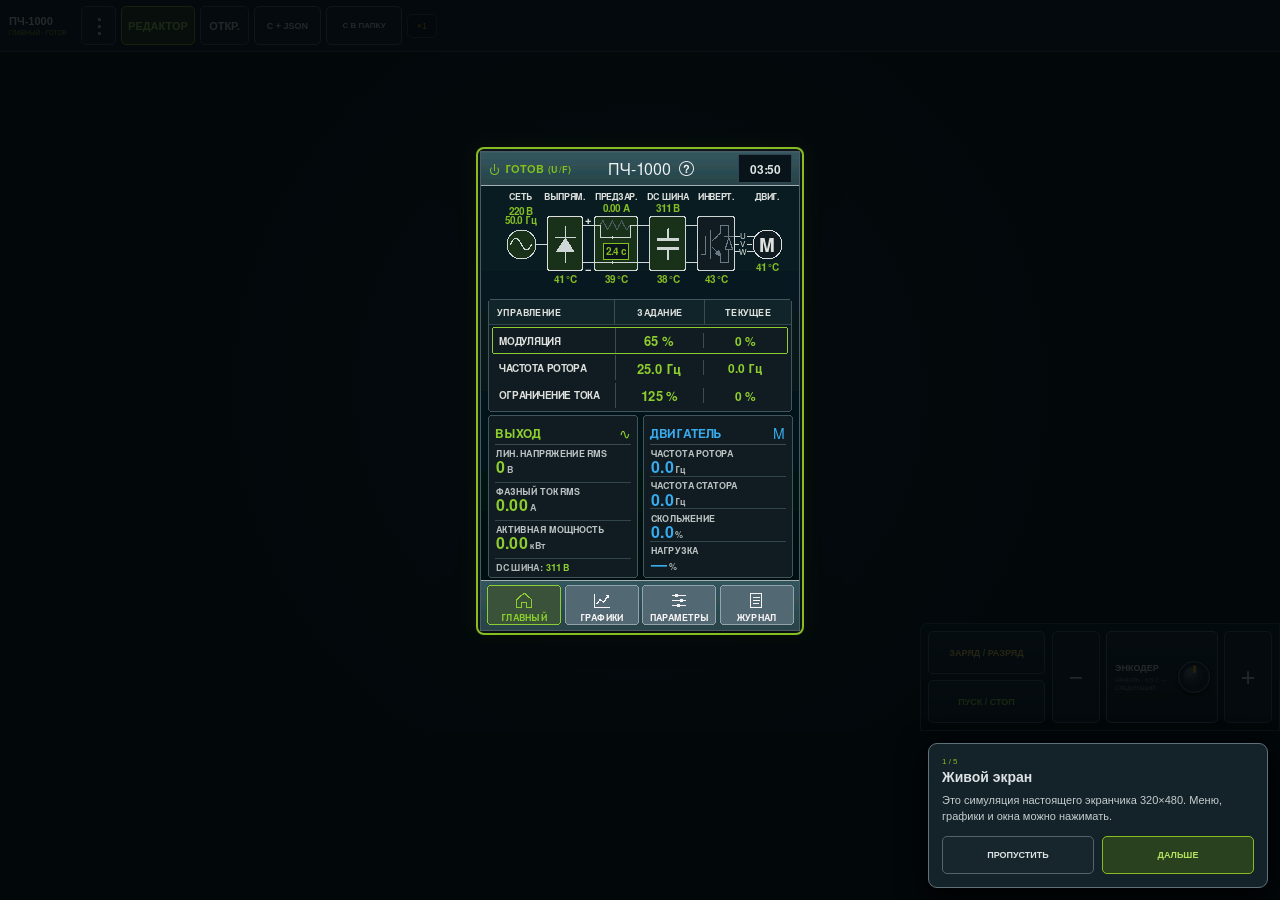
==== app/src/main/assets/editor/index.html @ 9fc3cac1 "build fix and bug fix" ====
<!doctype html>
<html lang="ru">
<head>
  <meta charset="utf-8">
  <meta name="viewport" content="width=device-width,initial-scale=1,maximum-scale=1,user-scalable=no,viewport-fit=contain">
  <title>ПЧ-1000 HMI Editor</title>
  <link rel="stylesheet" href="editor.css">
  <link rel="stylesheet" href="app-shell.css">
</head>
<body>
  <header class="toolbar">
    <div class="app-title"><strong>ПЧ-1000</strong><small id="runtime-state">СИМУЛЯЦИЯ</small></div>
    <button id="app-menu" class="app-menu" title="Проекты и настройки">⋮</button>
    <select id="scene" class="hidden-control" aria-label="Служебный сценарий экспорта"></select>
    <button id="mode-toggle" class="primary mode-toggle">РЕДАКТОР</button>
    <button id="drawer-toggle" class="edit-only" title="Панель свойств">СВОЙСТВА</button>
    <button id="undo" class="edit-only" title="Отменить">↶</button>
    <button id="redo" class="edit-only" title="Повторить">↷</button>
    <button id="grid" class="edit-only active" title="Привязка к сетке">#</button>
    <button id="import" title="Импорт проекта">ОТКР.</button>
    <button id="export">C + JSON</button>
    <button id="export-folder" title="Экспорт C-проекта в выбранную папку">C В ПАПКУ</button>
    <span id="scale-badge" class="scale-badge">×1</span>
  </header>

  <main>
    <section class="stage" id="stage">
      <div class="phone" id="phone">
        <iframe id="renderer" src="renderer.html?embed=1&amp;live=1" title="Интерактивная симуляция HMI"></iframe>
        <canvas id="comparison-canvas" class="comparison-canvas hidden" width="320" height="480"></canvas>
        <div id="interaction" class="interaction" aria-label="Редактор холста">
          <div id="selection" class="selection hidden">
            <i class="handle nw" data-handle="nw"></i><i class="handle ne" data-handle="ne"></i>
            <i class="handle sw" data-handle="sw"></i><i class="handle se" data-handle="se"></i>
            <span id="selection-name"></span>
          </div>
        </div>
      </div>
    </section>

    <section class="properties" id="properties">
      <div class="property-head">
        <div><small>ЭЛЕМЕНТ</small><strong id="element-name">Ничего не выбрано</strong></div>
        <button id="properties-collapse" class="properties-collapse" title="Свернуть свойства">⌄</button>
        <select id="scope" aria-label="Область изменения">
          <option value="global">Во всех сценариях</option>
          <option value="scene">Только в этом сценарии</option>
        </select>
      </div>

      <div class="tabs">
        <button class="active" data-tab="geometry">РАЗМЕР</button>
        <button data-tab="text">ТЕКСТ</button>
        <button data-tab="colors">ЦВЕТА</button>
        <button data-tab="states">СЦЕНАРИИ</button>
      </div>

      <div class="tab-pane active" data-pane="geometry">
        <div class="fields four">
          <label>X<input id="x" type="number" step="1"></label>
          <label>Y<input id="y" type="number" step="1"></label>
          <label>ШИР.<input id="width" type="number" min="1" step="1"></label>
          <label>ВЫС.<input id="height" type="number" min="1" step="1"></label>
        </div>
        <div class="fields three">
          <label>Шаг<select id="snap"><option selected>1</option><option>2</option><option>5</option><option>10</option></select></label>
          <button id="reset-geometry">СБРОСИТЬ ГЕОМЕТРИЮ</button>
          <button id="delete-override" class="danger">СБРОСИТЬ ВСЁ</button>
        </div>
      </div>

      <div class="tab-pane" data-pane="text">
        <label class="wide">Собственный текст<input id="text" type="text" placeholder="Текст элемента"></label>
        <div class="fields three">
          <label>Размер<input id="font-size" type="number" min="5" max="40" step="1"></label>
          <label class="check"><input id="bold" type="checkbox"> Жирный</label>
          <button id="reset-text">СБРОСИТЬ ТЕКСТ</button>
        </div>
        <div class="fields three gap-fields">
          <label>После символа<input id="gap-after" type="text" maxlength="1" placeholder="/"></label>
          <label>Зазор, px<input id="gap-px" type="number" min="0" max="32" step="1" value="0"></label>
          <button id="reset-gap">СБРОСИТЬ ЗАЗОР</button>
        </div>
        <div class="fields three text-position-fields">
          <label>Текст X, px<input id="text-x" type="number" step="1" value="0"></label>
          <label>Текст Y, px<input id="text-y" type="number" step="1" value="0"></label>
          <button id="reset-text-position">СБРОСИТЬ СМЕЩЕНИЕ</button>
        </div>
      </div>

      <div class="tab-pane" data-pane="colors">
        <div class="color-grid">
          <label>Текст<input id="color" type="color"></label>
          <label>Фон<input id="background" type="color"></label>
          <label>Рамка<input id="border" type="color"></label>
          <label>Линия SVG<input id="stroke" type="color"></label>
          <label>Заливка SVG<input id="fill" type="color"></label>
        </div>
        <button id="reset-colors">СБРОСИТЬ ЦВЕТА</button>
      </div>

      <div class="tab-pane" data-pane="states">
        <p>Приложение само определяет текущее состояние интерактивной симуляции. Выбери «Только в этом сценарии», чтобы цвет или текст менялся лишь при таком состоянии.</p>
        <div id="state-summary" class="state-summary"></div>
      </div>
    </section>
  </main>

  <section class="hardware" id="hardware" aria-label="Внешние органы управления">
    <div class="drive-buttons">
      <button id="charge-control">ЗАРЯД / РАЗРЯД</button>
      <button id="run-control">ПУСК / СТОП</button>
    </div>
    <div class="external-encoder">
      <button id="encoder-minus" aria-label="Энкодер влево">−</button>
      <button id="encoder-push" class="encoder-push" aria-label="Нажать энкодер"><i></i><strong>ЭНКОДЕР</strong><small>НАЖАТЬ · 0,5 С — СЛЕДУЮЩИЙ</small></button>
      <button id="encoder-plus" aria-label="Энкодер вправо">+</button>
    </div>
  </section>

  <div id="toast" class="toast"></div>
  <div id="busy" class="busy hidden"><div class="spinner"></div><strong>Собираю 47 сцен и C-файлы…</strong><small id="busy-state"></small></div>

  <nav id="compare-bar" class="compare-bar hidden" aria-label="Сравнение рендеров">
    <button data-compare="before">БЫЛО</button>
    <button data-compare="after" class="active">СТАЛО</button>
    <button data-compare="diff">РАЗНИЦА ПИКСЕЛЕЙ</button>
    <button id="compare-close">ЗАКРЫТЬ</button>
  </nav>

  <div id="shell-modal" class="shell-modal hidden" role="dialog" aria-modal="true">
    <section class="shell-card">
      <header><strong id="shell-title">ПРОЕКТ</strong><button id="shell-close" aria-label="Закрыть">×</button></header>
      <div class="shell-tabs">
        <button data-shell-tab="project" class="active">ПРОЕКТ</button>
        <button data-shell-tab="github">GITHUB</button>
        <button data-shell-tab="codex" class="ai-tab hidden">CODEX</button>
        <button data-shell-tab="settings">НАСТРОЙКИ</button>
      </div>

      <div class="shell-pane active" data-shell-pane="project">
        <p class="shell-about">Приложение для просмотра, проверки и редактирования интерфейса экранчика ПЧ-1000. На выходе получается C-код для встраивания в микроконтроллер, который будет отрисовывать интерфейс на реальном дисплее.</p>
        <div class="shell-status" id="folder-status">Сейчас используется встроенный шаблон</div>
        <button id="choose-folder" class="wide-action">ВЫБРАТЬ РАБОЧУЮ ПАПКУ</button>
        <button id="save-folder" class="wide-action">СОХРАНИТЬ C-ПРОЕКТ В ПАПКУ</button>
        <button id="open-import" class="wide-action">ОТКРЫТЬ JSON ИЛИ ZIP</button>
      </div>

      <div class="shell-pane" data-shell-pane="github">
        <div id="github-auth-off">
          <p>Вход выполняется на сайте GitHub: там вводишь логин и пароль или используешь уже открытый аккаунт. Приложение не получает твой пароль.</p>
          <p id="github-login-status"></p>
          <button id="github-login" class="wide-action">ВОЙТИ ЧЕРЕЗ GITHUB</button>
          <details id="github-oauth-setup"><summary>Разовая настройка входа (для разработчика)</summary>
            <p>Для собственных сборок можно зарегистрировать другое OAuth-приложение. В обычной сборке Client ID уже встроен и пользователю вводить его не нужно.</p>
            <ol>
              <li>Открой регистрацию OAuth-приложения кнопкой ниже.</li>
              <li>Название: PCH1000 HMI Editor. Homepage URL: адрес репозитория Android-приложения. Callback URL: https://localhost (в Device Flow не используется).</li>
              <li>Включи Enable Device Flow. Зарегистрируй приложение.</li>
              <li>Скопируй Client ID в поле ниже. Это не логин и не Client Secret. Секрет создавать и передавать не надо.</li>
            </ol>
            <button data-external="https://github.com/settings/applications/new">ОТКРЫТЬ РЕГИСТРАЦИЮ НА GITHUB</button>
            <label>Client ID приложения<input id="github-client-id" type="text" autocomplete="off" autocapitalize="none" spellcheck="false" placeholder="Client ID со страницы OAuth-приложения"></label>
            <button id="github-client-save">СОХРАНИТЬ НАСТРОЙКУ</button>
          </details>
          <details><summary>Другой способ: персональный токен</summary>
            <p>Токен — ключ доступа вместо пароля. Он нужен только если вход через сайт ещё не настроен. Не отправляй его в чат и не добавляй в исходники.</p>
            <ol>
              <li>На GitHub открой Settings → Developer settings → Personal access tokens → Fine-grained tokens → Generate new token.</li>
              <li>Выбери срок действия, владельца и только нужные репозитории.</li>
              <li>Repository permissions: Contents — Read and write; Pull requests — Read and write. Issues — Read and write, если GitHub требует это для используемых комментариев.</li>
              <li>Скопируй сгенерированный токен и вставь ниже. GitHub показывает его только один раз.</li>
            </ol>
            <p>Такой токен ограничен выбранными репозиториями. Для создания нового репозитория используй сайт GitHub или настроенный OAuth-вход; затем при необходимости обнови доступ токена.</p>
            <button data-external="https://github.com/settings/personal-access-tokens/new">СОЗДАТЬ ТОКЕН НА GITHUB</button>
            <label>Токен доступа<input id="github-token" type="password" autocomplete="off" placeholder="github_pat_… или ghp_…"></label><button id="github-token-save">ПОДКЛЮЧИТЬ С ТОКЕНОМ</button>
          </details>
          <div id="device-code" class="device-code hidden" aria-live="polite">
            <span>Одноразовый код для сайта GitHub</span>
            <strong id="github-user-code"></strong>
            <button id="github-code-open">СКОПИРОВАТЬ КОД И ОТКРЫТЬ GITHUB</button>
            <div class="two-actions"><button id="github-code-copy">КОПИРОВАТЬ КОД</button><button id="github-code-cancel">ОТМЕНА</button></div>
            <p>На сайте войди в аккаунт, вставь код и разреши доступ. Если сайт сообщил об успехе — вернись сюда и дождись подключения.</p>
          </div>
        </div>
        <div id="github-auth-on" class="hidden">
          <div class="shell-status"><span id="github-user">GitHub подключён</span><button id="github-logout">ВЫЙТИ</button></div>
          <label>Репозиторий C-проекта<select id="github-repo"></select></label>
          <label>Ветка<select id="github-branch"></select></label>
          <div class="two-actions"><button id="github-refresh">ОБНОВИТЬ</button><button id="github-pull">PULL</button></div>
          <details><summary>Новая ветка и история</summary><label>Название новой ветки<input id="new-branch-name" type="text" placeholder="design/clock-fix"></label><button id="create-branch">СОЗДАТЬ ВЕТКУ</button><button id="github-history">ПОКАЗАТЬ ИСТОРИЮ</button><pre id="commit-history" class="code-diff"></pre></details>
          <label>Сообщение коммита<input id="github-message" type="text" value="Update PCH-1000 HMI"></label>
          <button id="github-push" class="wide-action">COMMIT И PUSH</button>
          <details><summary>Создать репозиторий</summary><label>Название<input id="new-repo-name" type="text" value="PCH1000-HMI-C"></label><label class="shell-check"><input id="new-repo-private" type="checkbox"> Приватный</label><button id="create-repo">СОЗДАТЬ</button></details>
        </div>
      </div>

      <div class="shell-pane" data-shell-pane="codex">
        <p>Codex создаст отдельную ветку и Draft PR. Основная ветка не изменится, пока ты сам не примешь результат.</p>
        <label>Что изменить в C-коде<textarea id="codex-task" rows="5" placeholder="Например: изменить форму выбранной рамки и добавить скругление…"></textarea></label>
        <div id="codex-context" class="shell-status">Элемент не выбран</div>
        <button id="codex-start" class="wide-action">СОЗДАТЬ ВЕТКУ И ОТПРАВИТЬ @CODEX</button>
        <label>Активный PR<input id="codex-pr" type="number" min="1" placeholder="Номер PR"></label>
        <div class="two-actions"><button id="codex-refresh">ПРОВЕРИТЬ</button><button id="codex-compare">СРАВНИТЬ</button></div>
        <button id="codex-followup" class="wide-action">ОТПРАВИТЬ УТОЧНЕНИЕ В ЭТОТ PR</button>
        <button id="codex-merge" class="wide-action">ПРИНЯТЬ И ОБЪЕДИНИТЬ</button>
        <button id="codex-reject" class="wide-action danger">ОТКЛОНИТЬ И УДАЛИТЬ ВЕТКУ</button>
        <pre id="code-diff" class="code-diff"></pre>
      </div>

      <div class="shell-pane" data-shell-pane="settings">
        <label class="shell-check"><input id="ai-beta" type="checkbox"> Изменения через Codex — БЕТА</label>
        <p>При выключенной галочке функции ИИ скрыты и ничего в Codex не отправляется.</p>
        <button id="restart-tour" class="wide-action">ПОКАЗАТЬ ОБУЧЕНИЕ ЕЩЁ РАЗ</button>
        <div class="shell-status" id="app-version"></div>
        <p>Обновления приложения: Coal56AB/PCH1000-HMI-Editor-Build. Источник закреплён в APK, вход в GitHub для проверки не нужен.</p>
        <button id="check-update" class="wide-action">ПРОВЕРИТЬ ОБНОВЛЕНИЕ APK</button>
        <div id="update-result"></div>
      </div>
      <footer id="shell-message"></footer>
    </section>
  </div>

  <div id="tour" class="tour hidden">
    <div id="tour-spot" class="tour-spot"></div>
    <section class="tour-card">
      <small id="tour-count"></small><strong id="tour-title"></strong><p id="tour-text"></p>
      <div><button id="tour-skip">ПРОПУСТИТЬ</button><button id="tour-next" class="primary">ДАЛЬШЕ</button></div>
    </section>
  </div>
  <script src="c-generator.js"></script>
  <script src="editor.js"></script>
  <script src="app-shell.js"></script>
</body>
</html>
---- app/src/main/assets/editor/editor.css ----
:root{color-scheme:dark;--bg:#071014;--panel:#0d1a20;--line:#42535a;--text:#dce2e4;--muted:#92a0a5;--green:#87bd20;--yellow:#f1bc11;--red:#e34a42;--blue:#3a9bdb}
*{box-sizing:border-box}html,body{margin:0;width:100%;height:100%;overflow:hidden;background:var(--bg);color:var(--text);font-family:Roboto,Arial,sans-serif;touch-action:none}button,select,input{font:inherit;color:inherit}.toolbar{height:52px;padding:6px;display:grid;grid-template-columns:minmax(0,1fr) 39px 39px 39px 55px 78px;gap:5px;background:#101e24;border-bottom:1px solid var(--line)}button,select,input{border:1px solid #52636a;border-radius:5px;background:#17262c}button:active{background:#2a3a40}button.active{border-color:var(--green);color:var(--green)}button.primary{border-color:var(--green);background:#29411e;color:#b6e35f;font-weight:800}.toolbar button{font-size:11px;font-weight:700;padding:0}.toolbar select{min-width:0;padding:0 6px;font-size:12px}main{height:calc(100% - 52px);display:grid;grid-template-rows:minmax(250px,1fr) minmax(250px,43vh)}.stage{position:relative;display:flex;align-items:center;justify-content:center;overflow:hidden;background:radial-gradient(circle at center,#1b2a30 0,#071014 72%)}.phone{position:relative;width:320px;height:480px;transform-origin:center center;box-shadow:0 8px 28px #000b;border-radius:4px;overflow:visible}.phone iframe{position:absolute;inset:0;width:320px;height:480px;border:0;background:#0d1a20}.interaction{position:absolute;inset:0;z-index:3}.selection{position:absolute;border:1px solid var(--yellow);box-shadow:0 0 0 1px #000,0 0 12px #f1bc1166;pointer-events:none}.selection.hidden{display:none}.selection span{position:absolute;left:0;top:-18px;max-width:180px;overflow:hidden;text-overflow:ellipsis;white-space:nowrap;background:#f1bc11;color:#101417;padding:2px 4px;border-radius:3px;font-size:9px;font-weight:800}.handle{position:absolute;width:13px;height:13px;border:2px solid #101417;border-radius:50%;background:var(--yellow);pointer-events:auto}.handle.nw{left:-7px;top:-7px}.handle.ne{right:-7px;top:-7px}.handle.sw{left:-7px;bottom:-7px}.handle.se{right:-7px;bottom:-7px}.properties{overflow:auto;background:linear-gradient(#142229,#0c181e);border-top:1px solid #586970;padding-bottom:12px}.property-head{height:53px;padding:7px 9px;display:grid;grid-template-columns:minmax(0,1fr) 144px;gap:8px;align-items:center}.property-head small{display:block;font-size:8px;color:var(--muted);margin-bottom:2px}.property-head strong{display:block;font-size:12px;overflow:hidden;text-overflow:ellipsis;white-space:nowrap}.property-head select{height:34px;padding:0 7px;font-size:10px}.tabs{height:34px;margin:0 7px;display:grid;grid-template-columns:repeat(4,1fr)}.tabs button{border-radius:0;border-right-width:0;font-size:9px;font-weight:800}.tabs button:first-child{border-radius:5px 0 0 5px}.tabs button:last-child{border-radius:0 5px 5px 0;border-right-width:1px}.tabs button.active{background:#29411e;border-color:var(--green);color:var(--green)}.tab-pane{display:none;padding:10px 9px}.tab-pane.active{display:block}.fields{display:grid;gap:7px;margin-bottom:9px}.fields.four{grid-template-columns:repeat(4,1fr)}.fields.three{grid-template-columns:75px 1fr 1fr;align-items:end}.tab-pane label{font-size:8px;color:var(--muted);font-weight:700}.tab-pane input,.tab-pane select,.tab-pane button{width:100%;height:36px;margin-top:4px;padding:0 7px;font-size:12px}.tab-pane button{font-size:8px;font-weight:800}.tab-pane .danger{color:#ff756e;border-color:#9b423e}.wide{display:block;margin-bottom:9px}.check{height:36px;margin-top:4px;display:flex;gap:7px;align-items:center;border:1px solid #52636a;border-radius:5px;padding:0 8px}.check input{width:19px;height:19px;margin:0}.color-grid{display:grid;grid-template-columns:repeat(5,1fr);gap:7px;margin-bottom:10px}.color-grid input{padding:2px}.tab-pane p{margin:0 0 8px;font-size:11px;line-height:15px;color:#b6c0c3}.state-summary{font-size:10px;color:var(--green);line-height:15px}.toast{position:fixed;z-index:20;left:50%;bottom:18px;transform:translate(-50%,20px);opacity:0;padding:9px 14px;border:1px solid #607279;border-radius:6px;background:#111f25;transition:.18s;pointer-events:none;font-size:11px}.toast.show{opacity:1;transform:translate(-50%,0)}.busy{position:fixed;inset:0;z-index:30;background:#04090dde;display:flex;flex-direction:column;align-items:center;justify-content:center;gap:10px}.busy.hidden{display:none}.busy small{color:var(--muted)}.spinner{width:34px;height:34px;border:3px solid #34474e;border-top-color:var(--green);border-radius:50%;animation:spin .8s linear infinite}@keyframes spin{to{transform:rotate(360deg)}}
@media (orientation:landscape){main{grid-template-columns:minmax(340px,1fr) minmax(340px,46vw);grid-template-rows:1fr}.properties{border-top:0;border-left:1px solid #586970}}

/* Application shell: live simulator by default, editor as an explicit mode. */
.hidden-control{display:none!important}.toolbar{display:flex;align-items:stretch;gap:5px;overflow-x:auto;overflow-y:hidden;scrollbar-width:none}.toolbar::-webkit-scrollbar{display:none}.toolbar>*{flex:0 0 auto}.app-title{width:70px;display:flex;flex-direction:column;justify-content:center;padding-left:3px}.app-title strong{font-size:11px;line-height:13px;color:#e6ecee}.app-title small{font-size:6.5px;line-height:9px;color:var(--green);white-space:nowrap;overflow:hidden;text-overflow:ellipsis}.toolbar .mode-toggle{width:74px}.toolbar #drawer-toggle{width:64px}.toolbar #undo,.toolbar #redo,.toolbar #grid{width:35px}.toolbar #import{width:49px}.toolbar #export{width:67px;border-color:#5d747d;font-size:9px;font-weight:800}.toolbar #export-folder{width:76px;border-color:#5d747d;font-size:8px;font-weight:800}.scale-badge{align-self:center;min-width:30px;padding:6px 5px;border:1px solid #40535b;border-radius:5px;background:#0b171c;color:var(--yellow);font-size:9px;text-align:center}.edit-only{display:none}.editing .edit-only{display:block}.editing .app-title{display:none}.editing #import{display:none}
main{position:relative;display:block;height:calc(100% - 52px - 116px)}.editing main{height:calc(100% - 52px)}.stage{position:absolute;inset:0;height:auto;display:block;overflow:hidden}.phone{position:absolute;left:0;top:0;width:320px;height:480px;transform-origin:top left;border-radius:0;box-shadow:0 8px 28px #000d}.phone iframe{image-rendering:pixelated;image-rendering:crisp-edges}.interaction{pointer-events:none}.editing .interaction{pointer-events:auto}.editing .phone iframe{pointer-events:none}.editing .stage{background:radial-gradient(circle at center,#20333b 0,#071014 72%)}
.properties{display:none;position:fixed;z-index:10;left:0;right:0;bottom:0;height:min(43vh,350px);padding-bottom:max(12px,env(safe-area-inset-bottom));border-top:1px solid #708188;box-shadow:0 -8px 24px #000b;transition:transform .18s ease}.editing .properties{display:block}.editing.properties-closed .properties{transform:translateY(calc(100% - 47px))}.property-head{grid-template-columns:minmax(0,1fr) 34px 144px}.properties-collapse{height:34px;margin:0;font-size:18px}.properties-closed .properties-collapse{transform:rotate(180deg)}
.hardware{height:116px;padding:7px max(7px,env(safe-area-inset-right)) max(7px,env(safe-area-inset-bottom)) max(7px,env(safe-area-inset-left));display:grid;grid-template-columns:minmax(108px,126px) 1fr;gap:7px;border-top:1px solid #40545c;background:linear-gradient(#132229,#091419)}.editing .hardware{display:none}.drive-buttons{display:grid;grid-template-rows:1fr 1fr;gap:6px}.drive-buttons button{border-color:#5b6d74;background:linear-gradient(#203138,#132128);font-size:9px;font-weight:800}.drive-buttons button:first-child{color:#f0c84d}.drive-buttons button:last-child{color:#a4dc3d}.external-encoder{display:grid;grid-template-columns:48px minmax(112px,1fr) 48px;gap:6px}.external-encoder>button{margin:0}.external-encoder>button:not(.encoder-push){font-size:25px;font-weight:300;color:#dce4e6}.encoder-push{position:relative;overflow:hidden;padding:2px 40px 2px 8px;text-align:left;background:linear-gradient(#1d2e35,#101c21);border-color:#66787f}.encoder-push i{position:absolute;right:7px;top:50%;width:32px;height:32px;transform:translateY(-50%);border-radius:50%;border:1px solid #71838a;background:radial-gradient(circle at 38% 34%,#607078 0 8%,#2b3a40 34%,#11191d 69%,#030607 72%);box-shadow:inset 0 0 0 4px #172329,0 2px 5px #000}.encoder-push i:after{content:"";position:absolute;left:14px;top:3px;width:3px;height:8px;border-radius:2px;background:var(--yellow)}.encoder-push strong,.encoder-push small{display:block;position:relative;z-index:1}.encoder-push strong{font-size:9px;color:#e7ecee}.encoder-push small{margin-top:3px;font-size:6px;line-height:8px;color:#89979c}.encoder-push.pressed{background:#263940}.encoder-push.long i:after{background:var(--green)}
.gap-fields{margin-top:4px}.toast{bottom:128px}.editing .toast{bottom:18px}
@supports (height:100dvh){html,body{height:100dvh}}
.properties{max-height:calc(100dvh - 52px);touch-action:pan-y;overscroll-behavior:contain;-webkit-overflow-scrolling:touch;padding-bottom:calc(12px + env(safe-area-inset-bottom))}
.toolbar{touch-action:pan-x}
@media (orientation:landscape){main,.editing main{height:calc(100% - 52px)}.hardware{position:fixed;right:0;bottom:0;width:min(42vw,360px);height:108px;border:1px solid #40545c;border-radius:8px 0 0 0}.properties{left:auto;width:min(46vw,430px);top:52px;height:auto;border-top:0;border-left:1px solid #586970}.editing.properties-closed .properties{transform:translateX(calc(100% - 47px))}.properties-closed .properties-collapse{transform:rotate(90deg)}}
---- app/src/main/assets/editor/app-shell.css ----
.app-menu{width:35px!important;font-size:20px!important}.hidden{display:none!important}
.comparison-canvas{position:absolute;inset:0;z-index:4;width:320px;height:480px;pointer-events:none;image-rendering:pixelated;image-rendering:crisp-edges}
.compare-bar{position:fixed;z-index:12;left:7px;right:7px;bottom:max(7px,env(safe-area-inset-bottom));height:45px;display:grid;grid-template-columns:1fr 1fr 1.7fr 1fr;gap:5px;padding:5px;border:1px solid #607279;border-radius:7px;background:#0b171cee;box-shadow:0 3px 18px #000c}.compare-bar button{font-size:8px;font-weight:800}.compare-bar button.active{border-color:var(--green);color:var(--green);background:#29411e}
.shell-modal{position:fixed;z-index:40;inset:0;padding:max(10px,env(safe-area-inset-top)) max(8px,env(safe-area-inset-right)) max(10px,env(safe-area-inset-bottom)) max(8px,env(safe-area-inset-left));background:#03080bd9;display:flex;align-items:center;justify-content:center;touch-action:pan-y}
.shell-card{width:min(100%,480px);max-height:100%;display:flex;flex-direction:column;border:1px solid #607279;border-radius:9px;background:linear-gradient(#142229,#0b171c);box-shadow:0 10px 35px #000;overflow:hidden}.shell-card>header{height:46px;display:flex;align-items:center;justify-content:space-between;padding:0 10px;border-bottom:1px solid #43555d}.shell-card>header strong{font-size:13px}.shell-card>header button{width:36px;height:34px;font-size:23px}
.shell-tabs{height:41px;display:flex;padding:5px;gap:4px;border-bottom:1px solid #43555d;overflow-x:auto}.shell-tabs button{flex:1 0 72px;font-size:8px;font-weight:800}.shell-tabs button.active{color:var(--green);border-color:var(--green);background:#29411e}
.shell-pane{display:none;flex:1 1 auto;min-height:0;overflow:auto;padding:12px;overscroll-behavior:contain}.shell-pane.active{display:block}.shell-pane p{margin:0 0 12px;color:#bcc6c9;font-size:11px;line-height:16px}.shell-pane label{display:block;margin:0 0 10px;color:#92a0a5;font-size:9px;font-weight:700}.shell-pane input,.shell-pane select,.shell-pane textarea,.shell-pane button{width:100%;min-height:38px;margin-top:4px;padding:7px;font-size:11px}.shell-pane textarea{resize:vertical;line-height:15px}.shell-about{padding:10px;border-left:2px solid var(--green);background:#101e24;color:#dce2e4!important}.shell-status{display:flex;align-items:center;justify-content:space-between;gap:8px;margin:0 0 10px;padding:9px;border:1px solid #40535b;border-radius:6px;background:#0c181e;color:#b9c4c7;font-size:10px;line-height:14px}.shell-status button{width:auto;min-height:29px;margin:0;padding:4px 8px}.wide-action{margin:0 0 8px!important;border-color:#5d747d!important;font-weight:800}.two-actions{display:grid;grid-template-columns:1fr 1fr;gap:7px;margin-bottom:10px}.two-actions button{margin:0}.shell-pane details{margin:8px 0 12px;border:1px solid #40535b;border-radius:6px;padding:9px}.shell-pane summary{font-size:10px;color:#cbd3d5}.shell-pane details label{margin-top:9px}.shell-check{min-height:38px;display:flex!important;align-items:center;gap:8px;padding:8px;border:1px solid #52636a;border-radius:6px;color:#dce2e4!important}.shell-check input{width:20px!important;min-height:20px!important;margin:0!important}.device-code{margin:10px 0;padding:12px;border:1px solid var(--green);border-radius:6px;text-align:center;font-size:12px;line-height:18px}.device-code strong{display:block;font-size:21px;letter-spacing:2px;color:#b6e35f}.code-diff{max-height:240px;overflow:auto;padding:9px;border:1px solid #40535b;border-radius:6px;background:#071014;color:#cbd3d5;white-space:pre-wrap;word-break:break-word;font-size:8px;line-height:12px}.shell-pane .danger{color:#ff756e;border-color:#9b423e}#update-result{font-size:10px;line-height:15px}#shell-message{min-height:28px;padding:7px 12px;border-top:1px solid #43555d;color:var(--yellow);font-size:9px;line-height:14px}
.tour{position:fixed;z-index:60;inset:0;background:transparent;pointer-events:auto}.tour-spot{position:fixed;border:2px solid var(--green);border-radius:8px;box-shadow:0 0 0 9999px #020609d9,0 0 18px #87bd2088;pointer-events:none;transition:.18s}.tour-card{position:fixed;left:12px;right:12px;bottom:max(12px,env(safe-area-inset-bottom));margin:auto;max-width:440px;padding:13px;border:1px solid #607279;border-radius:9px;background:#142229;box-shadow:0 8px 30px #000}.tour-card small,.tour-card strong{display:block}.tour-card small{color:var(--green);font-size:8px}.tour-card strong{margin-top:3px;font-size:14px}.tour-card p{margin:7px 0 12px;color:#c5ced0;font-size:11px;line-height:16px}.tour-card>div{display:grid;grid-template-columns:1fr 1fr;gap:8px}.tour-card button{height:38px;font-size:9px;font-weight:800}
body.comparing .hardware{visibility:hidden}body.comparing main{height:calc(100% - 52px)}body.comparing .interaction{pointer-events:none!important}
@media (orientation:landscape){.shell-card{max-width:620px}.compare-bar{left:50%;transform:translateX(-50%);width:min(620px,92vw)}.tour-card{left:auto;right:12px;width:340px}}

/* Coach marks have their own layout space, never cover the highlighted control. */
body.tour-active{padding-bottom:var(--tour-reserve,180px)}
.tour{pointer-events:none}
.tour-card{pointer-events:auto;max-height:42dvh;overflow:auto;touch-action:pan-y;overscroll-behavior:contain}
.tour-spot{transition:none}
body.tour-active .properties{bottom:var(--tour-reserve,180px);max-height:calc(100dvh - 52px - var(--tour-reserve,180px))}
.shell-pane ol{padding-left:20px;font-size:11px;line-height:17px;color:#bcc6c9;overflow-wrap:anywhere}
.shell-pane li{margin:8px 0}
.shell-pane details p{margin-top:10px}
.shell-card>header,.shell-tabs,#shell-message{flex-shrink:0}
@media (orientation:landscape){body.tour-active .hardware{bottom:var(--tour-reserve,180px)}}
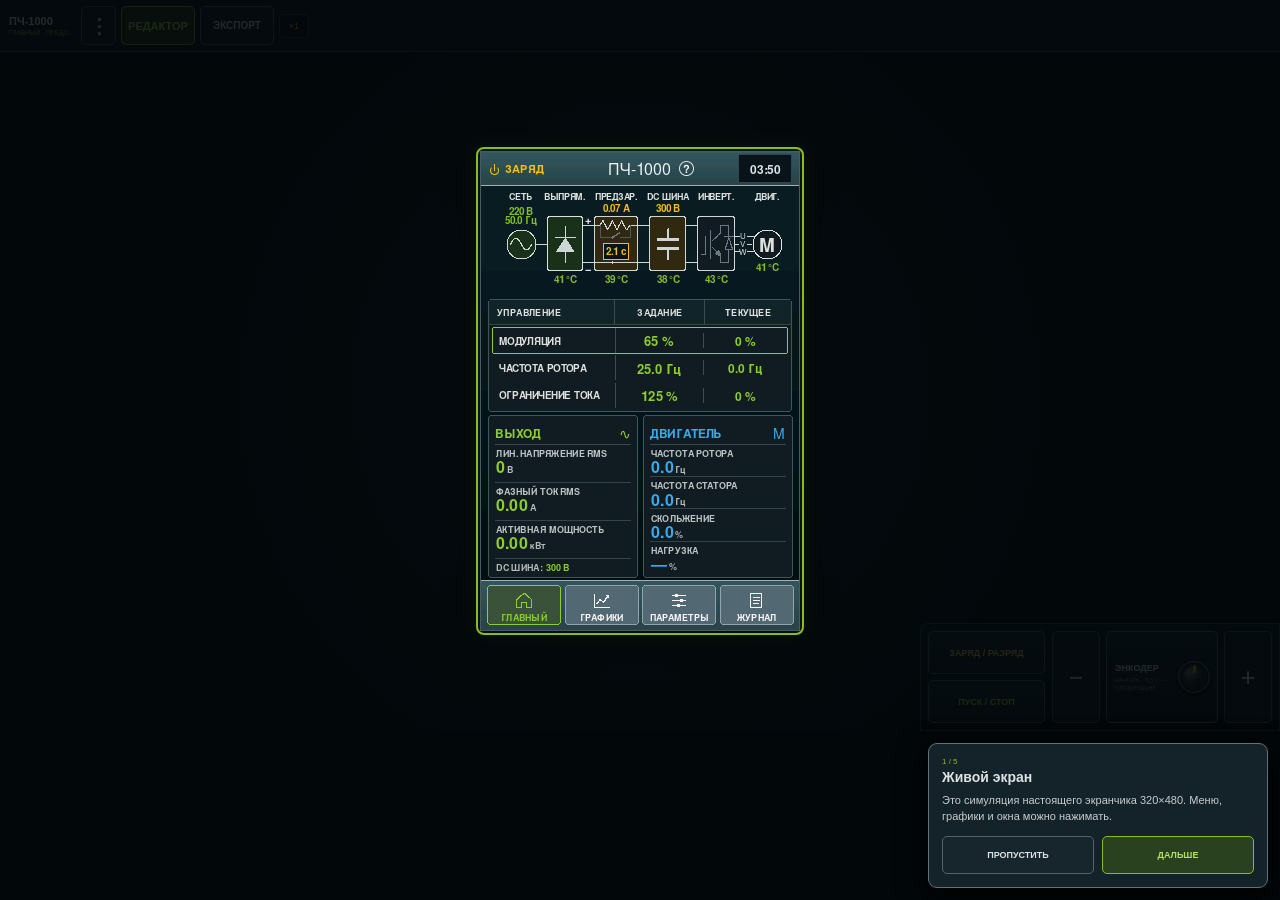
==== commit 844ee1e3: "release 1.2.3 fix push abd top panel" ====
--- a/app/src/main/assets/editor/index.html
+++ b/app/src/main/assets/editor/index.html
@@ -17,9 +17,7 @@
     <button id="undo" class="edit-only" title="Отменить">↶</button>
     <button id="redo" class="edit-only" title="Повторить">↷</button>
     <button id="grid" class="edit-only active" title="Привязка к сетке">#</button>
-    <button id="import" title="Импорт проекта">ОТКР.</button>
-    <button id="export">C + JSON</button>
-    <button id="export-folder" title="Экспорт C-проекта в выбранную папку">C В ПАПКУ</button>
+    <button id="export">ЭКСПОРТ</button>
     <span id="scale-badge" class="scale-badge">×1</span>
   </header>
 
@@ -119,6 +117,18 @@
   </section>
 
   <div id="toast" class="toast"></div>
+  <div id="export-dialog" class="export-dialog hidden" role="dialog" aria-modal="true" aria-labelledby="export-title">
+    <section class="export-card">
+      <h2 id="export-title">Экспорт</h2>
+      <p>Сохранить C-файлы для микроконтроллера и проект настроек? Генерация всех сцен займёт некоторое время.</p>
+      <label for="export-destination">Куда сохранить</label>
+      <select id="export-destination"><option value="working">В рабочую папку</option><option value="zip">В ZIP-файл</option></select>
+      <p id="export-location"></p>
+      <p>Файлы проекта с совпадающими именами будут заменены.</p>
+      <button id="export-choose-folder" class="hidden">ВЫБРАТЬ ПАПКУ В МЕНЮ</button>
+      <div class="two-actions"><button id="export-cancel">ОТМЕНА</button><button id="export-confirm" class="primary">ЭКСПОРТИРОВАТЬ</button></div>
+    </section>
+  </div>
   <div id="busy" class="busy hidden"><div class="spinner"></div><strong>Собираю 47 сцен и C-файлы…</strong><small id="busy-state"></small></div>
 
   <nav id="compare-bar" class="compare-bar hidden" aria-label="Сравнение рендеров">
@@ -142,7 +152,7 @@
         <p class="shell-about">Приложение для просмотра, проверки и редактирования интерфейса экранчика ПЧ-1000. На выходе получается C-код для встраивания в микроконтроллер, который будет отрисовывать интерфейс на реальном дисплее.</p>
         <div class="shell-status" id="folder-status">Сейчас используется встроенный шаблон</div>
         <button id="choose-folder" class="wide-action">ВЫБРАТЬ РАБОЧУЮ ПАПКУ</button>
-        <button id="save-folder" class="wide-action">СОХРАНИТЬ C-ПРОЕКТ В ПАПКУ</button>
+        <button id="save-folder" class="wide-action">ЭКСПОРТ</button>
         <button id="open-import" class="wide-action">ОТКРЫТЬ JSON ИЛИ ZIP</button>
       </div>
 
--- a/app/src/main/assets/editor/editor.css
+++ b/app/src/main/assets/editor/editor.css
@@ -3,7 +3,7 @@
 @media (orientation:landscape){main{grid-template-columns:minmax(340px,1fr) minmax(340px,46vw);grid-template-rows:1fr}.properties{border-top:0;border-left:1px solid #586970}}
 
 /* Application shell: live simulator by default, editor as an explicit mode. */
-.hidden-control{display:none!important}.toolbar{display:flex;align-items:stretch;gap:5px;overflow-x:auto;overflow-y:hidden;scrollbar-width:none}.toolbar::-webkit-scrollbar{display:none}.toolbar>*{flex:0 0 auto}.app-title{width:70px;display:flex;flex-direction:column;justify-content:center;padding-left:3px}.app-title strong{font-size:11px;line-height:13px;color:#e6ecee}.app-title small{font-size:6.5px;line-height:9px;color:var(--green);white-space:nowrap;overflow:hidden;text-overflow:ellipsis}.toolbar .mode-toggle{width:74px}.toolbar #drawer-toggle{width:64px}.toolbar #undo,.toolbar #redo,.toolbar #grid{width:35px}.toolbar #import{width:49px}.toolbar #export{width:67px;border-color:#5d747d;font-size:9px;font-weight:800}.toolbar #export-folder{width:76px;border-color:#5d747d;font-size:8px;font-weight:800}.scale-badge{align-self:center;min-width:30px;padding:6px 5px;border:1px solid #40535b;border-radius:5px;background:#0b171c;color:var(--yellow);font-size:9px;text-align:center}.edit-only{display:none}.editing .edit-only{display:block}.editing .app-title{display:none}.editing #import{display:none}
+.hidden-control{display:none!important}.toolbar{display:flex;align-items:stretch;gap:5px;overflow-x:auto;overflow-y:hidden;scrollbar-width:none}.toolbar::-webkit-scrollbar{display:none}.toolbar>*{flex:0 0 auto}.app-title{width:70px;display:flex;flex-direction:column;justify-content:center;padding-left:3px}.app-title strong{font-size:11px;line-height:13px;color:#e6ecee}.app-title small{font-size:6.5px;line-height:9px;color:var(--green);white-space:nowrap;overflow:hidden;text-overflow:ellipsis}.toolbar .mode-toggle{width:74px}.toolbar #drawer-toggle{width:64px}.toolbar #undo,.toolbar #redo,.toolbar #grid{width:35px}.toolbar #export{width:67px;border-color:#5d747d;font-size:9px;font-weight:800}.scale-badge{align-self:center;min-width:30px;padding:6px 5px;border:1px solid #40535b;border-radius:5px;background:#0b171c;color:var(--yellow);font-size:9px;text-align:center}.edit-only{display:none}.editing .edit-only{display:block}.editing .app-title{display:none}
 main{position:relative;display:block;height:calc(100% - 52px - 116px)}.editing main{height:calc(100% - 52px)}.stage{position:absolute;inset:0;height:auto;display:block;overflow:hidden}.phone{position:absolute;left:0;top:0;width:320px;height:480px;transform-origin:top left;border-radius:0;box-shadow:0 8px 28px #000d}.phone iframe{image-rendering:pixelated;image-rendering:crisp-edges}.interaction{pointer-events:none}.editing .interaction{pointer-events:auto}.editing .phone iframe{pointer-events:none}.editing .stage{background:radial-gradient(circle at center,#20333b 0,#071014 72%)}
 .properties{display:none;position:fixed;z-index:10;left:0;right:0;bottom:0;height:min(43vh,350px);padding-bottom:max(12px,env(safe-area-inset-bottom));border-top:1px solid #708188;box-shadow:0 -8px 24px #000b;transition:transform .18s ease}.editing .properties{display:block}.editing.properties-closed .properties{transform:translateY(calc(100% - 47px))}.property-head{grid-template-columns:minmax(0,1fr) 34px 144px}.properties-collapse{height:34px;margin:0;font-size:18px}.properties-closed .properties-collapse{transform:rotate(180deg)}
 .hardware{height:116px;padding:7px max(7px,env(safe-area-inset-right)) max(7px,env(safe-area-inset-bottom)) max(7px,env(safe-area-inset-left));display:grid;grid-template-columns:minmax(108px,126px) 1fr;gap:7px;border-top:1px solid #40545c;background:linear-gradient(#132229,#091419)}.editing .hardware{display:none}.drive-buttons{display:grid;grid-template-rows:1fr 1fr;gap:6px}.drive-buttons button{border-color:#5b6d74;background:linear-gradient(#203138,#132128);font-size:9px;font-weight:800}.drive-buttons button:first-child{color:#f0c84d}.drive-buttons button:last-child{color:#a4dc3d}.external-encoder{display:grid;grid-template-columns:48px minmax(112px,1fr) 48px;gap:6px}.external-encoder>button{margin:0}.external-encoder>button:not(.encoder-push){font-size:25px;font-weight:300;color:#dce4e6}.encoder-push{position:relative;overflow:hidden;padding:2px 40px 2px 8px;text-align:left;background:linear-gradient(#1d2e35,#101c21);border-color:#66787f}.encoder-push i{position:absolute;right:7px;top:50%;width:32px;height:32px;transform:translateY(-50%);border-radius:50%;border:1px solid #71838a;background:radial-gradient(circle at 38% 34%,#607078 0 8%,#2b3a40 34%,#11191d 69%,#030607 72%);box-shadow:inset 0 0 0 4px #172329,0 2px 5px #000}.encoder-push i:after{content:"";position:absolute;left:14px;top:3px;width:3px;height:8px;border-radius:2px;background:var(--yellow)}.encoder-push strong,.encoder-push small{display:block;position:relative;z-index:1}.encoder-push strong{font-size:9px;color:#e7ecee}.encoder-push small{margin-top:3px;font-size:6px;line-height:8px;color:#89979c}.encoder-push.pressed{background:#263940}.encoder-push.long i:after{background:var(--green)}
@@ -12,3 +12,6 @@
 .properties{max-height:calc(100dvh - 52px);touch-action:pan-y;overscroll-behavior:contain;-webkit-overflow-scrolling:touch;padding-bottom:calc(12px + env(safe-area-inset-bottom))}
 .toolbar{touch-action:pan-x}
 @media (orientation:landscape){main,.editing main{height:calc(100% - 52px)}.hardware{position:fixed;right:0;bottom:0;width:min(42vw,360px);height:108px;border:1px solid #40545c;border-radius:8px 0 0 0}.properties{left:auto;width:min(46vw,430px);top:52px;height:auto;border-top:0;border-left:1px solid #586970}.editing.properties-closed .properties{transform:translateX(calc(100% - 47px))}.properties-closed .properties-collapse{transform:rotate(90deg)}}
+
+/* Export is one explicit, cancellable choice before scene generation. */
+.busy{z-index:90}.export-dialog{position:fixed;inset:0;z-index:80;display:flex;align-items:center;justify-content:center;padding:16px;background:#03080bdd;touch-action:pan-y}.export-dialog.hidden{display:none}.export-card{width:100%;max-width:440px;max-height:90vh;overflow:auto;background:#142229;border:1px solid #607279;border-radius:10px;padding:16px}.export-card h2{font-size:19px;margin:0 0 12px}.export-card p{font-size:13px;line-height:1.5;color:#bcc6c9}.export-card label{font-size:13px}.export-card select,.export-card button{width:100%;min-height:44px;padding:9px;font-size:13px;margin:8px 0}.export-card button:disabled{opacity:.45}.export-card .two-actions{margin:0}.toolbar #export{font-size:10px;width:74px}
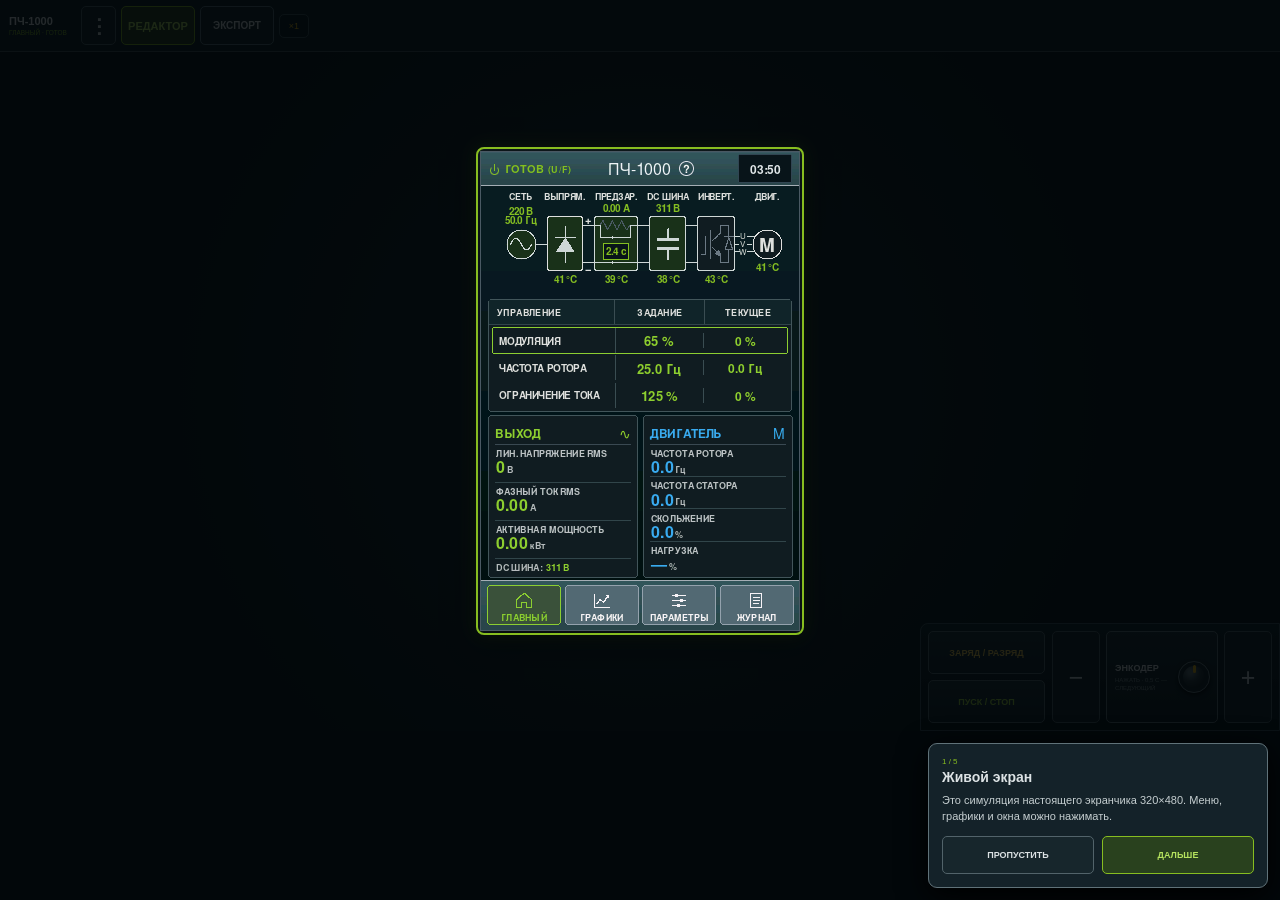
==== commit b51563df: "release 1.2.5 fix saving alliases add ai chat for asking" ====
--- a/app/src/main/assets/editor/index.html
+++ b/app/src/main/assets/editor/index.html
@@ -206,6 +206,22 @@
       </div>
 
       <div class="shell-pane" data-shell-pane="codex">
+        <label>Режим<select id="codex-mode"><option value="ask">Спросить</option><option value="edit">Изменить C-код</option></select></label>
+        <div id="codex-ask-panel">
+          <p>Задай вопрос по исходникам. Вопрос и ответ сохраняются в обсуждении GitHub. Codex получает указание только объяснить код, без правок.</p>
+          <label>Вопрос<textarea id="codex-question" rows="4" placeholder="Где задаются названия вкладок графиков: в HMI или они приходят от контроллера?"></textarea></label>
+          <button id="codex-ask-send" class="wide-action">СПРОСИТЬ</button>
+          <div class="two-actions"><button id="codex-ask-new">НОВЫЙ ДИАЛОГ</button><button id="codex-ask-refresh">ОБНОВИТЬ ОТВЕТЫ</button></div>
+          <div id="codex-ask-status" class="shell-status" role="status"></div>
+          <div id="codex-conversation" class="codex-conversation" role="log" aria-live="polite"></div>
+          <button id="codex-ask-open" class="wide-action">ОТКРЫТЬ ОБСУЖДЕНИЕ В GITHUB</button>
+          <details><summary>Открыть существующее обсуждение</summary>
+            <label>Номер Issue или PR<input id="codex-thread" type="number" min="1" step="1"></label>
+            <button id="codex-thread-load">ОТКРЫТЬ ПЕРЕПИСКУ</button>
+          </details>
+          <p>Нужно подключить Codex к выбранному репозиторию. Ответ может занять несколько минут. Если бот прислал ссылку на облачный чат, открой её из сообщения.</p>
+        </div>
+        <div id="codex-edit-panel" class="hidden">
         <p>Codex создаст отдельную ветку и Draft PR. Основная ветка не изменится, пока ты сам не примешь результат.</p>
         <label>Что изменить в C-коде<textarea id="codex-task" rows="5" placeholder="Например: изменить форму выбранной рамки и добавить скругление…"></textarea></label>
         <div id="codex-context" class="shell-status">Элемент не выбран</div>
@@ -216,10 +232,11 @@
         <button id="codex-merge" class="wide-action">ПРИНЯТЬ И ОБЪЕДИНИТЬ</button>
         <button id="codex-reject" class="wide-action danger">ОТКЛОНИТЬ И УДАЛИТЬ ВЕТКУ</button>
         <pre id="code-diff" class="code-diff"></pre>
+        </div>
       </div>
 
       <div class="shell-pane" data-shell-pane="settings">
-        <label class="shell-check"><input id="ai-beta" type="checkbox"> Изменения через Codex — БЕТА</label>
+        <label class="shell-check"><input id="ai-beta" type="checkbox"> Вопросы и изменения через Codex — БЕТА</label>
         <p>При выключенной галочке функции ИИ скрыты и ничего в Codex не отправляется.</p>
         <button id="restart-tour" class="wide-action">ПОКАЗАТЬ ОБУЧЕНИЕ ЕЩЁ РАЗ</button>
         <div class="shell-status" id="app-version"></div>
@@ -240,6 +257,7 @@
   </div>
   <script src="c-generator.js"></script>
   <script src="editor.js"></script>
-  <script src="app-shell.js"></script>
+  <script src="codex-questions.js"></script>
+<script src="app-shell.js"></script>
 </body>
 </html>
--- a/app/src/main/assets/editor/app-shell.css
+++ b/app/src/main/assets/editor/app-shell.css
@@ -20,3 +20,9 @@
 .shell-pane details p{margin-top:10px}
 .shell-card>header,.shell-tabs,#shell-message{flex-shrink:0}
 @media (orientation:landscape){body.tour-active .hardware{bottom:var(--tour-reserve,180px)}}
+
+.codex-conversation{max-height:45dvh;overflow:auto;overflow-wrap:anywhere;overscroll-behavior:contain}
+.codex-message{padding:10px;margin:8px 0;border:1px solid #40535b;border-radius:6px;background:#0c181e}
+.codex-message header{font-size:10px;color:var(--green);margin-bottom:6px}
+.codex-message pre{margin:0;white-space:pre-wrap;overflow-wrap:anywhere;font:11px/1.5 sans-serif;color:#dce2e4}
+.codex-message a{display:block;margin-top:7px;color:#69b8ed;font-size:11px;overflow-wrap:anywhere}
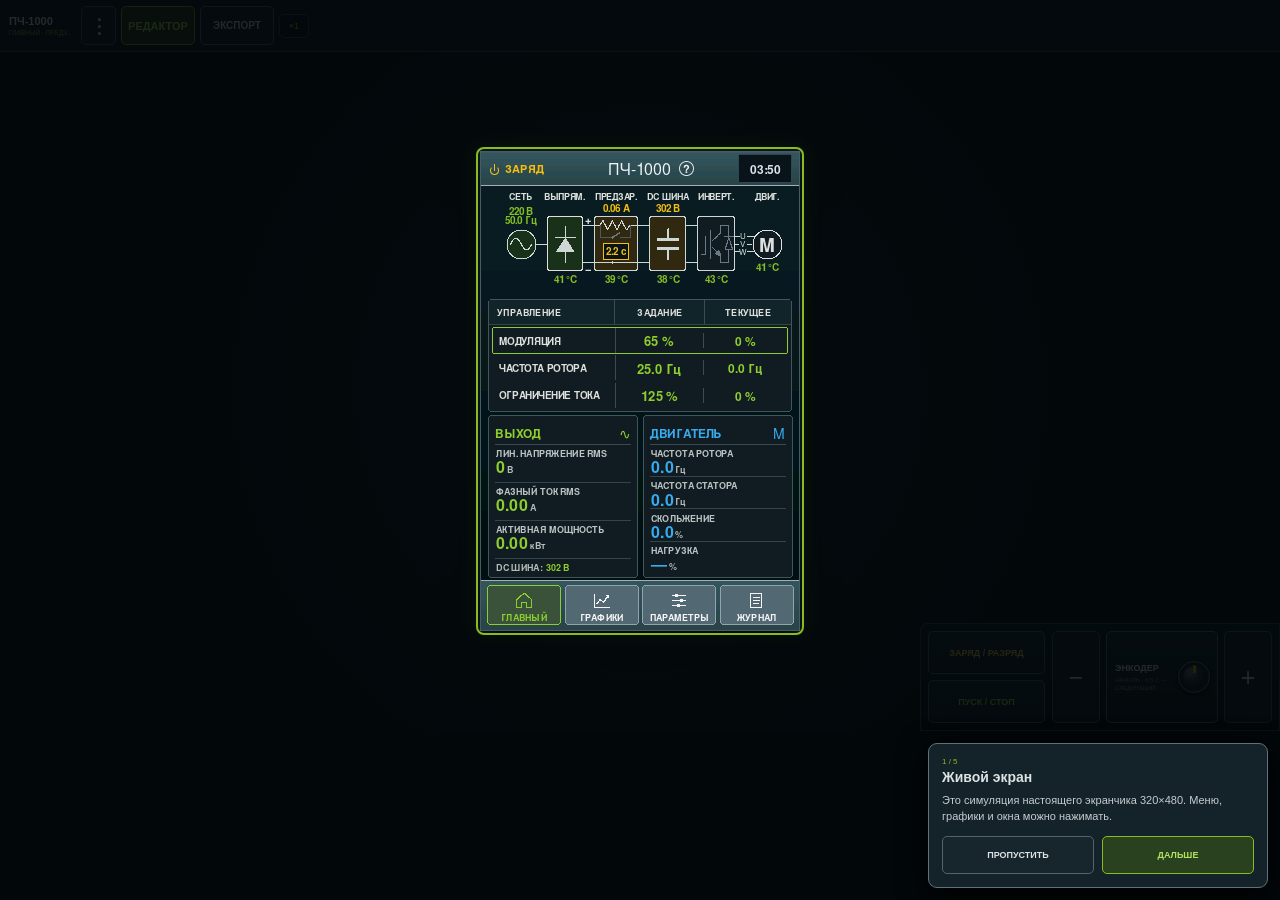
==== commit db2e5ec4: "Fix empty AI setup help by embedding content in both panels" ====
--- a/app/src/main/assets/editor/index.html
+++ b/app/src/main/assets/editor/index.html
@@ -144,7 +144,7 @@
       <div class="shell-tabs">
         <button data-shell-tab="project" class="active">ПРОЕКТ</button>
         <button data-shell-tab="github">GITHUB</button>
-        <button data-shell-tab="codex" class="ai-tab hidden">CODEX</button>
+        <button data-shell-tab="codex" class="ai-tab hidden">ИИ</button>
         <button data-shell-tab="settings">НАСТРОЙКИ</button>
       </div>
 
@@ -206,6 +206,28 @@
       </div>
 
       <div class="shell-pane" data-shell-pane="codex">
+        <details class="ai-help">
+          <summary>Справка: что нужно для работы ИИ</summary>
+          <div data-ai-help>
+            <p><strong>В текущей версии ИИ работает через Codex и GitHub.</strong> Поддержка других сервисов Git-репозиториев планируется и пока недоступна. Инструкция ниже относится к подключению через GitHub.</p>
+            <p>Нужны интернет, аккаунт ChatGPT с доступом к Codex и аккаунт GitHub с доступом к выбранному репозиторию. Само включение галочки открывает функции ИИ, но не подключает Codex к репозиторию.</p>
+            <ol>
+              <li>Открой Codex в браузере и войди в аккаунт ChatGPT.
+                <button type="button" class="ai-help-link" data-external="https://chatgpt.com/codex">https://chatgpt.com/codex</button>
+              </li>
+              <li>Создай environment (окружение): подключи GitHub, разреши доступ к нужному репозиторию и выбери его.
+                <button type="button" class="ai-help-link" data-external="https://chatgpt.com/codex/settings/environments">https://chatgpt.com/codex/settings/environments</button>
+              </li>
+              <li>Проверь подключение: в комментарии к Issue (проблеме) или Pull request напиши <code>@codex</code> и свой запрос. Например:
+                <pre class="ai-help-example">@codex Объясни структуру проекта. Ничего не изменяй.</pre>
+              </li>
+            </ol>
+            <p>Включать Code review для обычных обращений через <code>@codex</code> не требуется. Компьютер включать не нужно — работа выполняется в облаке.</p>
+            <p><strong>В приложении:</strong> войди в GitHub, выбери тот же репозиторий и нужную ветку. В настройках отметь «Включить ИИ», затем открой вкладку «ИИ». В режиме «Спросить» приложение само добавляет <code>@codex</code> и отправляет вопрос по исходникам выбранной ветки.</p>
+            <p>Для вопросов нужен доступ к исходникам и право создавать Issues и комментарии. Для режима «Изменить C-код» также нужны права на запись в репозиторий и Pull requests.</p>
+            <p>Ответ может занять несколько минут. Если реакции нет, проверь доступ Codex именно к выбранному репозиторию. Если бот прислал ссылку на облачный чат, открой её из сообщения.</p>
+          </div>
+        </details>
         <label>Режим<select id="codex-mode"><option value="ask">Спросить</option><option value="edit">Изменить C-код</option></select></label>
         <div id="codex-ask-panel">
           <p>Задай вопрос по исходникам. Вопрос и ответ сохраняются в обсуждении GitHub. Codex получает указание только объяснить код, без правок.</p>
@@ -236,7 +258,29 @@
       </div>
 
       <div class="shell-pane" data-shell-pane="settings">
-        <label class="shell-check"><input id="ai-beta" type="checkbox"> Вопросы и изменения через Codex — БЕТА</label>
+        <label class="shell-check"><input id="ai-beta" type="checkbox"> Включить ИИ — БЕТА</label>
+        <details class="ai-help">
+          <summary>Справка: как подключить ИИ</summary>
+          <div data-ai-help>
+            <p><strong>В текущей версии ИИ работает через Codex и GitHub.</strong> Поддержка других сервисов Git-репозиториев планируется и пока недоступна. Инструкция ниже относится к подключению через GitHub.</p>
+            <p>Нужны интернет, аккаунт ChatGPT с доступом к Codex и аккаунт GitHub с доступом к выбранному репозиторию. Само включение галочки открывает функции ИИ, но не подключает Codex к репозиторию.</p>
+            <ol>
+              <li>Открой Codex в браузере и войди в аккаунт ChatGPT.
+                <button type="button" class="ai-help-link" data-external="https://chatgpt.com/codex">https://chatgpt.com/codex</button>
+              </li>
+              <li>Создай environment (окружение): подключи GitHub, разреши доступ к нужному репозиторию и выбери его.
+                <button type="button" class="ai-help-link" data-external="https://chatgpt.com/codex/settings/environments">https://chatgpt.com/codex/settings/environments</button>
+              </li>
+              <li>Проверь подключение: в комментарии к Issue (проблеме) или Pull request напиши <code>@codex</code> и свой запрос. Например:
+                <pre class="ai-help-example">@codex Объясни структуру проекта. Ничего не изменяй.</pre>
+              </li>
+            </ol>
+            <p>Включать Code review для обычных обращений через <code>@codex</code> не требуется. Компьютер включать не нужно — работа выполняется в облаке.</p>
+            <p><strong>В приложении:</strong> войди в GitHub, выбери тот же репозиторий и нужную ветку. В настройках отметь «Включить ИИ», затем открой вкладку «ИИ». В режиме «Спросить» приложение само добавляет <code>@codex</code> и отправляет вопрос по исходникам выбранной ветки.</p>
+            <p>Для вопросов нужен доступ к исходникам и право создавать Issues и комментарии. Для режима «Изменить C-код» также нужны права на запись в репозиторий и Pull requests.</p>
+            <p>Ответ может занять несколько минут. Если реакции нет, проверь доступ Codex именно к выбранному репозиторию. Если бот прислал ссылку на облачный чат, открой её из сообщения.</p>
+          </div>
+        </details>
         <p>При выключенной галочке функции ИИ скрыты и ничего в Codex не отправляется.</p>
         <button id="restart-tour" class="wide-action">ПОКАЗАТЬ ОБУЧЕНИЕ ЕЩЁ РАЗ</button>
         <div class="shell-status" id="app-version"></div>
--- a/app/src/main/assets/editor/app-shell.css
+++ b/app/src/main/assets/editor/app-shell.css
@@ -26,3 +26,10 @@
 .codex-message header{font-size:10px;color:var(--green);margin-bottom:6px}
 .codex-message pre{margin:0;white-space:pre-wrap;overflow-wrap:anywhere;font:11px/1.5 sans-serif;color:#dce2e4}
 .codex-message a{display:block;margin-top:7px;color:#69b8ed;font-size:11px;overflow-wrap:anywhere}
+
+.shell-pane .ai-help{padding:0}
+.ai-help summary{min-height:44px;padding:12px;cursor:pointer;line-height:20px}
+.ai-help [data-ai-help]{padding:0 12px 12px;overflow-wrap:anywhere}
+.ai-help code,.ai-help-example{user-select:text;-webkit-user-select:text}
+.shell-pane .ai-help-link{min-height:44px;text-align:left;color:#69b8ed;white-space:normal;overflow-wrap:anywhere}
+.ai-help-example{margin:8px 0;padding:9px;border:1px solid #40535b;border-radius:6px;background:#071014;color:#dce2e4;white-space:pre-wrap;overflow-wrap:anywhere;font:11px/1.5 monospace}
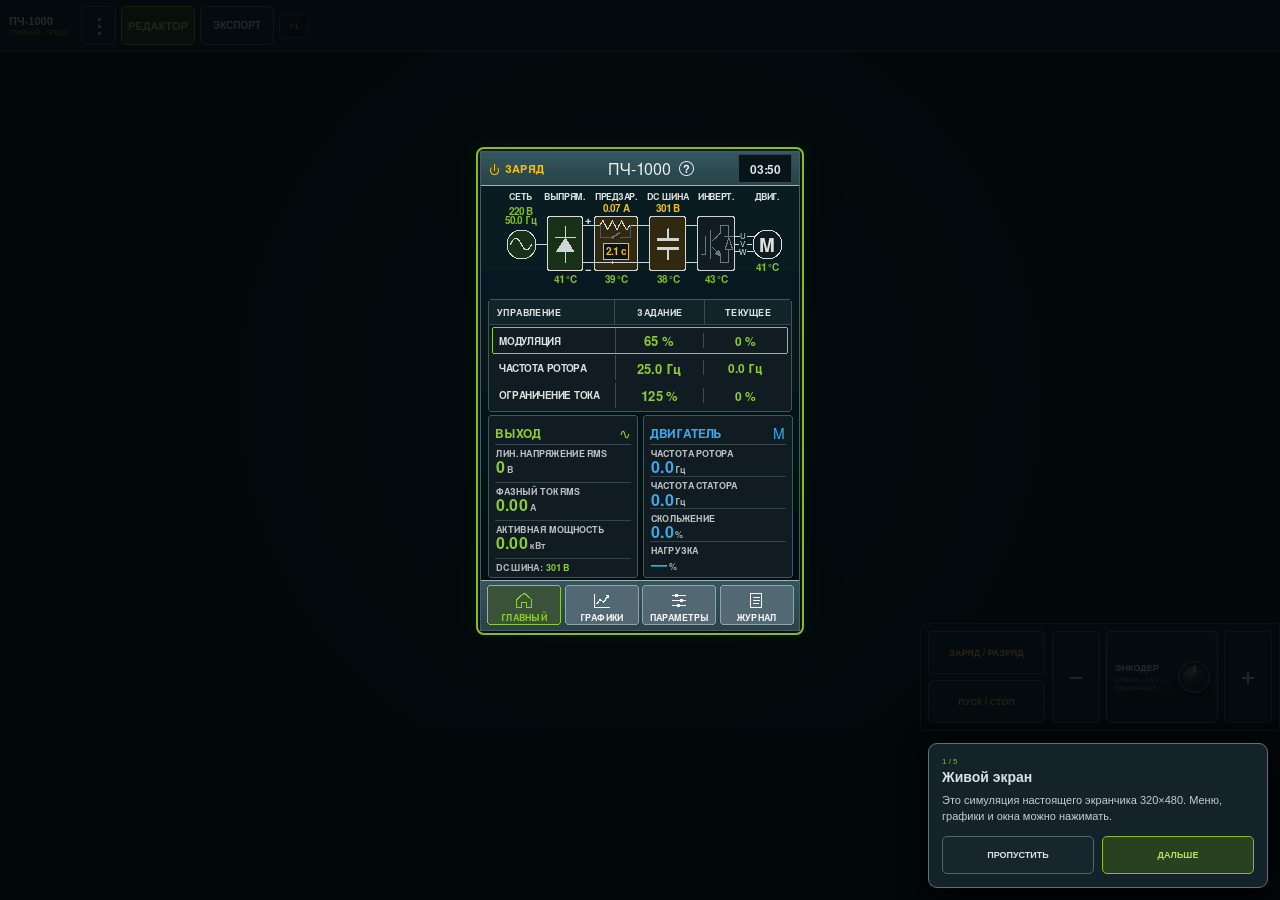
==== commit 1cccc07e: "Show AI edit conversation and publication status; handle draft merge safely" ====
--- a/app/src/main/assets/editor/index.html
+++ b/app/src/main/assets/editor/index.html
@@ -244,14 +244,18 @@
           <p>Нужно подключить Codex к выбранному репозиторию. Ответ может занять несколько минут. Если бот прислал ссылку на облачный чат, открой её из сообщения.</p>
         </div>
         <div id="codex-edit-panel" class="hidden">
-        <p>Codex создаст отдельную ветку и Draft PR. Основная ветка не изменится, пока ты сам не примешь результат.</p>
+        <p>Приложение создаст отдельную ветку и черновик PR. Ответ Codex и опубликованные изменения появятся ниже. Основная ветка изменится после нажатия «Принять и объединить».</p>
         <label>Что изменить в C-коде<textarea id="codex-task" rows="5" placeholder="Например: изменить форму выбранной рамки и добавить скругление…"></textarea></label>
         <div id="codex-context" class="shell-status">Элемент не выбран</div>
         <button id="codex-start" class="wide-action">СОЗДАТЬ ВЕТКУ И ОТПРАВИТЬ @CODEX</button>
         <label>Активный PR<input id="codex-pr" type="number" min="1" placeholder="Номер PR"></label>
+        <div id="codex-edit-status" class="shell-status" role="status" aria-live="polite">Создай запрос или укажи номер существующего PR.</div>
+        <div id="codex-edit-conversation" class="codex-conversation" role="log" aria-live="polite"></div>
+        <button id="codex-edit-open" class="wide-action">ОТКРЫТЬ PR В GITHUB</button>
         <div class="two-actions"><button id="codex-refresh">ПРОВЕРИТЬ</button><button id="codex-compare">СРАВНИТЬ</button></div>
         <button id="codex-followup" class="wide-action">ОТПРАВИТЬ УТОЧНЕНИЕ В ЭТОТ PR</button>
-        <button id="codex-merge" class="wide-action">ПРИНЯТЬ И ОБЪЕДИНИТЬ</button>
+        <button id="codex-merge" class="wide-action" disabled>ПРИНЯТЬ И ОБЪЕДИНИТЬ</button>
+        <button id="codex-edit-load" class="wide-action" disabled>ЗАГРУЗИТЬ РЕЗУЛЬТАТ ПОСЛЕ СЛИЯНИЯ</button>
         <button id="codex-reject" class="wide-action danger">ОТКЛОНИТЬ И УДАЛИТЬ ВЕТКУ</button>
         <pre id="code-diff" class="code-diff"></pre>
         </div>
@@ -302,6 +306,8 @@
   <script src="c-generator.js"></script>
   <script src="editor.js"></script>
   <script src="codex-questions.js"></script>
+<script src="codex-edits.js"></script>
 <script src="app-shell.js"></script>
 </body>
 </html>
+
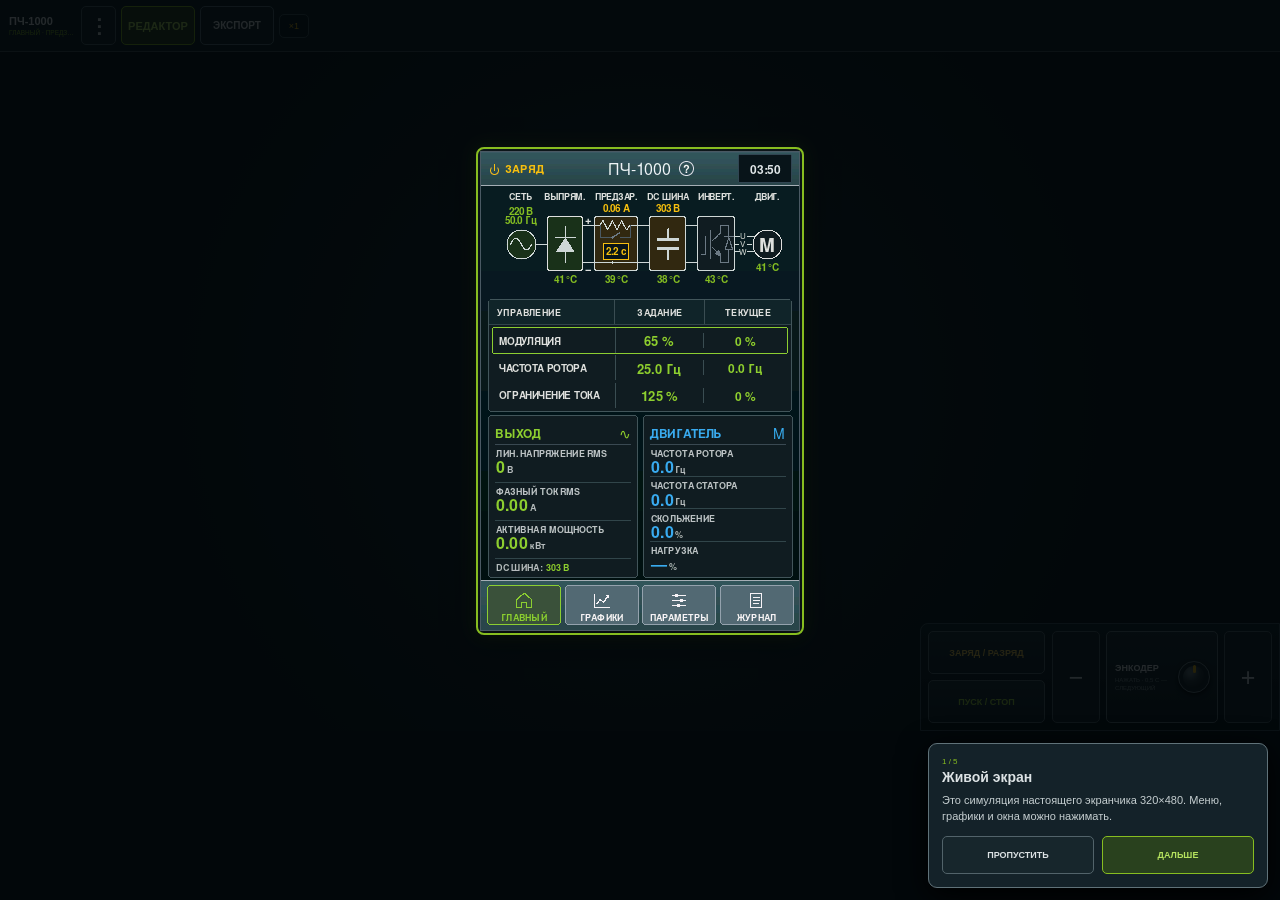
==== commit e9f8d069: "Упростить и автоматизировать работу с Codex" ====
--- a/app/src/main/assets/editor/index.html
+++ b/app/src/main/assets/editor/index.html
@@ -225,10 +225,11 @@
             <p>Включать Code review для обычных обращений через <code>@codex</code> не требуется. Компьютер включать не нужно — работа выполняется в облаке.</p>
             <p><strong>В приложении:</strong> войди в GitHub, выбери тот же репозиторий и нужную ветку. В настройках отметь «Включить ИИ», затем открой вкладку «ИИ». В режиме «Спросить» приложение само добавляет <code>@codex</code> и отправляет вопрос по исходникам выбранной ветки.</p>
             <p>Для вопросов нужен доступ к исходникам и право создавать Issues и комментарии. Для режима «Изменить C-код» также нужны права на запись в репозиторий и Pull requests.</p>
+            <p><strong>Как публикуется изменение:</strong> Codex готовит код в облачной задаче. Когда появится ответ, открой задачу, проверь вкладку Diff и нажми <code>Open pull request</code>. После этого приложение само найдёт PR. Обычный <code>git push</code> из контейнера Codex не требуется; добавлять GitHub-токен в запрос или окружение не надо.</p>
             <p>Ответ может занять несколько минут. Если реакции нет, проверь доступ Codex именно к выбранному репозиторию. Если бот прислал ссылку на облачный чат, открой её из сообщения.</p>
           </div>
         </details>
-        <label>Режим<select id="codex-mode"><option value="ask">Спросить</option><option value="edit">Изменить C-код</option></select></label>
+        <label>Что сделать<select id="codex-mode"><option value="ask">Задать вопрос</option><option value="edit">Изменить код</option></select></label>
         <div id="codex-ask-panel">
           <p>Задай вопрос по исходникам. Вопрос и ответ сохраняются в обсуждении GitHub. Codex получает указание только объяснить код, без правок.</p>
           <label>Вопрос<textarea id="codex-question" rows="4" placeholder="Где задаются названия вкладок графиков: в HMI или они приходят от контроллера?"></textarea></label>
@@ -244,20 +245,28 @@
           <p>Нужно подключить Codex к выбранному репозиторию. Ответ может занять несколько минут. Если бот прислал ссылку на облачный чат, открой её из сообщения.</p>
         </div>
         <div id="codex-edit-panel" class="hidden">
-        <p>Приложение создаст отдельную ветку и черновик PR. Ответ Codex и опубликованные изменения появятся ниже. Основная ветка изменится после нажатия «Принять и объединить».</p>
-        <label>Что изменить в C-коде<textarea id="codex-task" rows="5" placeholder="Например: изменить форму выбранной рамки и добавить скругление…"></textarea></label>
+        <p>Приложение создаст задачу в GitHub и запустит Codex. Когда он закончит, открой облачную задачу и опубликуй предложенный PR. После этого приложение покажет сравнение и сможет принять результат.</p>
+        <label>Задача для Codex<textarea id="codex-task" rows="5" placeholder="Например: изменить форму выбранной рамки и добавить скругление…"></textarea></label>
         <div id="codex-context" class="shell-status">Элемент не выбран</div>
-        <button id="codex-start" class="wide-action">СОЗДАТЬ ВЕТКУ И ОТПРАВИТЬ @CODEX</button>
-        <label>Активный PR<input id="codex-pr" type="number" min="1" placeholder="Номер PR"></label>
+        <button id="codex-start" class="wide-action primary-action">ОТПРАВИТЬ ЗАДАЧУ CODEX</button>
         <div id="codex-edit-status" class="shell-status" role="status" aria-live="polite">Создай запрос или укажи номер существующего PR.</div>
+        <h3 class="shell-section-title">Ход работы и ответ Codex</h3>
         <div id="codex-edit-conversation" class="codex-conversation" role="log" aria-live="polite"></div>
-        <button id="codex-edit-open" class="wide-action">ОТКРЫТЬ PR В GITHUB</button>
-        <div class="two-actions"><button id="codex-refresh">ПРОВЕРИТЬ</button><button id="codex-compare">СРАВНИТЬ</button></div>
-        <button id="codex-followup" class="wide-action">ОТПРАВИТЬ УТОЧНЕНИЕ В ЭТОТ PR</button>
-        <button id="codex-merge" class="wide-action" disabled>ПРИНЯТЬ И ОБЪЕДИНИТЬ</button>
-        <button id="codex-edit-load" class="wide-action" disabled>ЗАГРУЗИТЬ РЕЗУЛЬТАТ ПОСЛЕ СЛИЯНИЯ</button>
-        <button id="codex-reject" class="wide-action danger">ОТКЛОНИТЬ И УДАЛИТЬ ВЕТКУ</button>
-        <pre id="code-diff" class="code-diff"></pre>
+        <div class="two-actions"><button id="codex-refresh">ОБНОВИТЬ</button><button id="codex-edit-open">ОТКРЫТЬ В GITHUB</button></div>
+        <label id="codex-followup-label" class="hidden">Уточнение для Codex<textarea id="codex-followup-text" rows="3" placeholder="Что исправить или проверить дополнительно?"></textarea></label>
+        <button id="codex-followup" class="wide-action hidden">ОТПРАВИТЬ УТОЧНЕНИЕ</button>
+        <section id="codex-result-actions" class="hidden">
+          <button id="codex-compare" class="wide-action">СРАВНИТЬ БЫЛО / СТАЛО</button>
+          <button id="codex-merge" class="wide-action primary-action" disabled>ПРИНЯТЬ И ОБЪЕДИНИТЬ</button>
+          <button id="codex-edit-load" class="wide-action hidden" disabled>ЗАГРУЗИТЬ РЕЗУЛЬТАТ</button>
+          <details class="compact-details"><summary>Посмотреть технический diff</summary><pre id="code-diff" class="code-diff"></pre></details>
+        </section>
+        <button id="codex-reject" class="wide-action danger hidden">ЗАКРЫТЬ ЗАДАЧУ</button>
+        <details class="compact-details"><summary>Открыть существующую задачу или PR</summary>
+          <label>Номер Issue<input id="codex-edit-issue" type="number" min="1" placeholder="Номер Issue"></label>
+          <label>Номер PR<input id="codex-pr" type="number" min="1" placeholder="Номер PR"></label>
+          <button id="codex-edit-select">ОТКРЫТЬ</button>
+        </details>
         </div>
       </div>
 
@@ -282,6 +291,7 @@
             <p>Включать Code review для обычных обращений через <code>@codex</code> не требуется. Компьютер включать не нужно — работа выполняется в облаке.</p>
             <p><strong>В приложении:</strong> войди в GitHub, выбери тот же репозиторий и нужную ветку. В настройках отметь «Включить ИИ», затем открой вкладку «ИИ». В режиме «Спросить» приложение само добавляет <code>@codex</code> и отправляет вопрос по исходникам выбранной ветки.</p>
             <p>Для вопросов нужен доступ к исходникам и право создавать Issues и комментарии. Для режима «Изменить C-код» также нужны права на запись в репозиторий и Pull requests.</p>
+            <p><strong>Как публикуется изменение:</strong> Codex готовит код в облачной задаче. Когда появится ответ, открой задачу, проверь вкладку Diff и нажми <code>Open pull request</code>. После этого приложение само найдёт PR. Обычный <code>git push</code> из контейнера Codex не требуется; добавлять GitHub-токен в запрос или окружение не надо.</p>
             <p>Ответ может занять несколько минут. Если реакции нет, проверь доступ Codex именно к выбранному репозиторию. Если бот прислал ссылку на облачный чат, открой её из сообщения.</p>
           </div>
         </details>
@@ -305,9 +315,9 @@
   </div>
   <script src="c-generator.js"></script>
   <script src="editor.js"></script>
+  <script src="codex-markdown.js"></script>
   <script src="codex-questions.js"></script>
 <script src="codex-edits.js"></script>
 <script src="app-shell.js"></script>
 </body>
 </html>
-
--- a/app/src/main/assets/editor/app-shell.css
+++ b/app/src/main/assets/editor/app-shell.css
@@ -24,8 +24,24 @@
 .codex-conversation{max-height:45dvh;overflow:auto;overflow-wrap:anywhere;overscroll-behavior:contain}
 .codex-message{padding:10px;margin:8px 0;border:1px solid #40535b;border-radius:6px;background:#0c181e}
 .codex-message header{font-size:10px;color:var(--green);margin-bottom:6px}
-.codex-message pre{margin:0;white-space:pre-wrap;overflow-wrap:anywhere;font:11px/1.5 sans-serif;color:#dce2e4}
-.codex-message a{display:block;margin-top:7px;color:#69b8ed;font-size:11px;overflow-wrap:anywhere}
+.codex-message a{color:#69b8ed;overflow-wrap:anywhere}
+.codex-markdown{color:#dce2e4;font:11px/1.55 sans-serif;overflow-wrap:anywhere}
+.codex-markdown h3,.codex-markdown h4,.codex-markdown h5,.codex-markdown h6{margin:12px 0 6px;color:#f1f4f5;font-size:12px;line-height:16px}
+.codex-markdown p{margin:6px 0;color:#dce2e4}
+.codex-markdown ul,.codex-markdown ol{margin:6px 0;padding-left:20px;color:#dce2e4}
+.codex-markdown li{margin:5px 0}
+.codex-markdown code{padding:1px 4px;border-radius:3px;background:#071014;color:#d9e4e7;font:10px/1.45 monospace;user-select:text;-webkit-user-select:text}
+.codex-markdown pre{margin:8px 0;padding:8px;overflow:auto;border:1px solid #40535b;border-radius:5px;background:#071014;white-space:pre-wrap;user-select:text;-webkit-user-select:text}
+.codex-markdown pre code{padding:0;background:transparent}
+.codex-markdown blockquote{margin:8px 0;padding:4px 8px;border-left:2px solid #6d8189;color:#bdc8cb}
+.codex-markdown hr{border:0;border-top:1px solid #40535b}
+.shell-section-title{margin:14px 0 6px;color:#92a0a5;font-size:9px;letter-spacing:.04em}
+.primary-action{border-color:var(--green)!important;color:var(--green)!important;background:#23351d!important}
+.compact-details{margin-top:10px!important}
+#codex-result-actions{margin-top:8px}
+#codex-edit-status[data-state="waiting"]{border-color:#8b7b45;color:#e4cf7a}
+#codex-edit-status[data-state="ready"],#codex-edit-status[data-state="merged"]{border-color:#5f7f46;color:#b6e35f}
+#codex-edit-status[data-state="failed"],#codex-edit-status[data-state="error"]{border-color:#8d4946;color:#ff918b}
 
 .shell-pane .ai-help{padding:0}
 .ai-help summary{min-height:44px;padding:12px;cursor:pointer;line-height:20px}
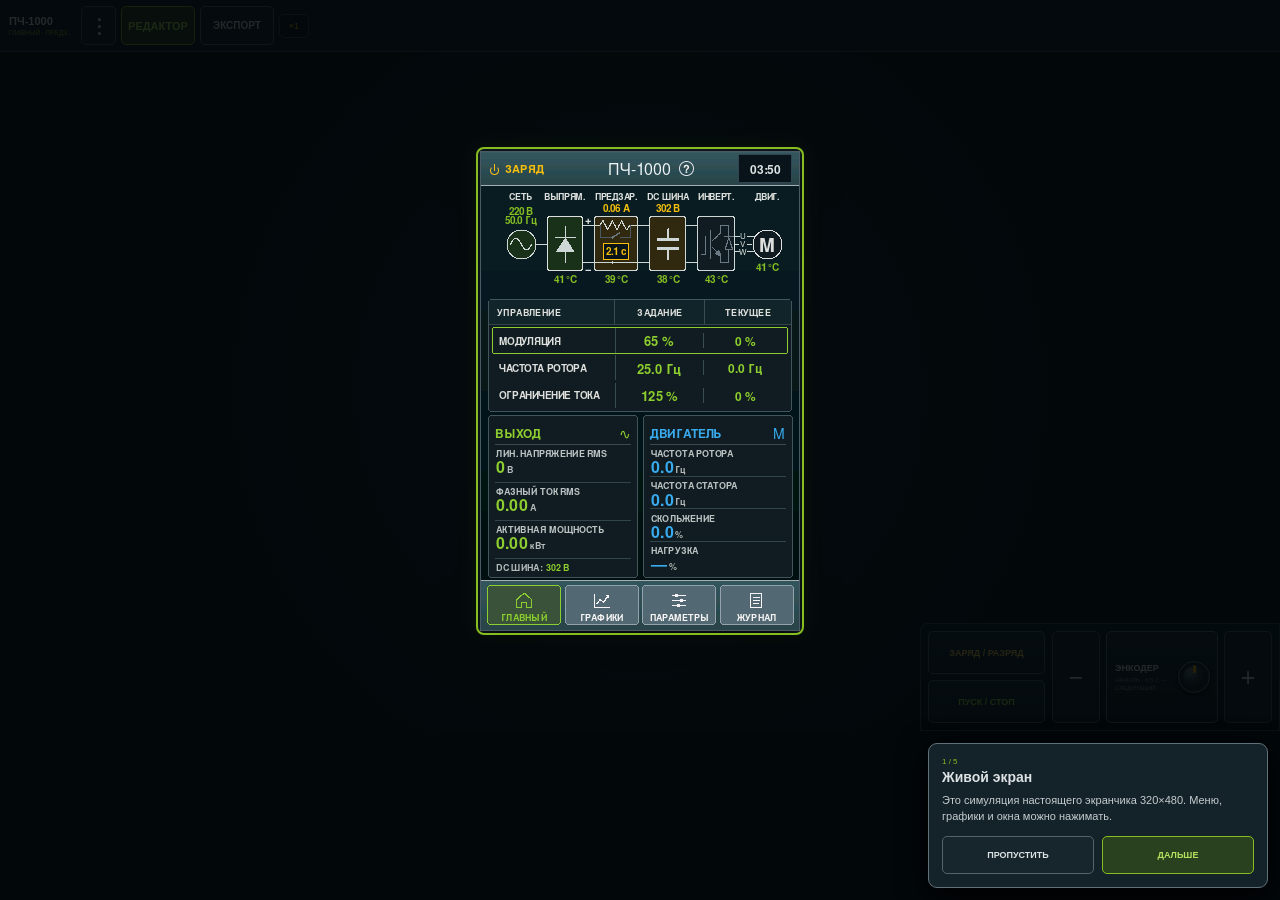
==== commit e09ecb1e: "Автоматизировать запуск Codex через Draft PR" ====
--- a/app/src/main/assets/editor/index.html
+++ b/app/src/main/assets/editor/index.html
@@ -225,7 +225,7 @@
             <p>Включать Code review для обычных обращений через <code>@codex</code> не требуется. Компьютер включать не нужно — работа выполняется в облаке.</p>
             <p><strong>В приложении:</strong> войди в GitHub, выбери тот же репозиторий и нужную ветку. В настройках отметь «Включить ИИ», затем открой вкладку «ИИ». В режиме «Спросить» приложение само добавляет <code>@codex</code> и отправляет вопрос по исходникам выбранной ветки.</p>
             <p>Для вопросов нужен доступ к исходникам и право создавать Issues и комментарии. Для режима «Изменить C-код» также нужны права на запись в репозиторий и Pull requests.</p>
-            <p><strong>Как публикуется изменение:</strong> Codex готовит код в облачной задаче. Когда появится ответ, открой задачу, проверь вкладку Diff и нажми <code>Open pull request</code>. После этого приложение само найдёт PR. Обычный <code>git push</code> из контейнера Codex не требуется; добавлять GitHub-токен в запрос или окружение не надо.</p>
+            <p><strong>Как публикуется изменение:</strong> приложение само создаёт понятную ветку и черновой Pull request, затем вызывает <code>@codex</code> внутри него. Codex работает с этой веткой, а ответ и состояние отображаются прямо в приложении. Открывать Codex и нажимать <code>Open pull request</code> не требуется.</p>
             <p>Ответ может занять несколько минут. Если реакции нет, проверь доступ Codex именно к выбранному репозиторию. Если бот прислал ссылку на облачный чат, открой её из сообщения.</p>
           </div>
         </details>
@@ -245,10 +245,10 @@
           <p>Нужно подключить Codex к выбранному репозиторию. Ответ может занять несколько минут. Если бот прислал ссылку на облачный чат, открой её из сообщения.</p>
         </div>
         <div id="codex-edit-panel" class="hidden">
-        <p>Приложение создаст задачу в GitHub и запустит Codex. Когда он закончит, открой облачную задачу и опубликуй предложенный PR. После этого приложение покажет сравнение и сможет принять результат.</p>
+        <p>Приложение создаст понятную ветку и Draft PR, затем запустит Codex внутри него. Ответ, состояние и изменения появятся здесь автоматически — открывать Codex для публикации PR не нужно.</p>
         <label>Задача для Codex<textarea id="codex-task" rows="5" placeholder="Например: изменить форму выбранной рамки и добавить скругление…"></textarea></label>
         <div id="codex-context" class="shell-status">Элемент не выбран</div>
-        <button id="codex-start" class="wide-action primary-action">ОТПРАВИТЬ ЗАДАЧУ CODEX</button>
+        <button id="codex-start" class="wide-action primary-action">СОЗДАТЬ PR И ОТПРАВИТЬ @CODEX</button>
         <div id="codex-edit-status" class="shell-status" role="status" aria-live="polite">Создай запрос или укажи номер существующего PR.</div>
         <h3 class="shell-section-title">Ход работы и ответ Codex</h3>
         <div id="codex-edit-conversation" class="codex-conversation" role="log" aria-live="polite"></div>
@@ -291,7 +291,7 @@
             <p>Включать Code review для обычных обращений через <code>@codex</code> не требуется. Компьютер включать не нужно — работа выполняется в облаке.</p>
             <p><strong>В приложении:</strong> войди в GitHub, выбери тот же репозиторий и нужную ветку. В настройках отметь «Включить ИИ», затем открой вкладку «ИИ». В режиме «Спросить» приложение само добавляет <code>@codex</code> и отправляет вопрос по исходникам выбранной ветки.</p>
             <p>Для вопросов нужен доступ к исходникам и право создавать Issues и комментарии. Для режима «Изменить C-код» также нужны права на запись в репозиторий и Pull requests.</p>
-            <p><strong>Как публикуется изменение:</strong> Codex готовит код в облачной задаче. Когда появится ответ, открой задачу, проверь вкладку Diff и нажми <code>Open pull request</code>. После этого приложение само найдёт PR. Обычный <code>git push</code> из контейнера Codex не требуется; добавлять GitHub-токен в запрос или окружение не надо.</p>
+            <p><strong>Как публикуется изменение:</strong> приложение само создаёт понятную ветку и черновой Pull request, затем вызывает <code>@codex</code> внутри него. Codex работает с этой веткой, а ответ и состояние отображаются прямо в приложении. Открывать Codex и нажимать <code>Open pull request</code> не требуется.</p>
             <p>Ответ может занять несколько минут. Если реакции нет, проверь доступ Codex именно к выбранному репозиторию. Если бот прислал ссылку на облачный чат, открой её из сообщения.</p>
           </div>
         </details>
